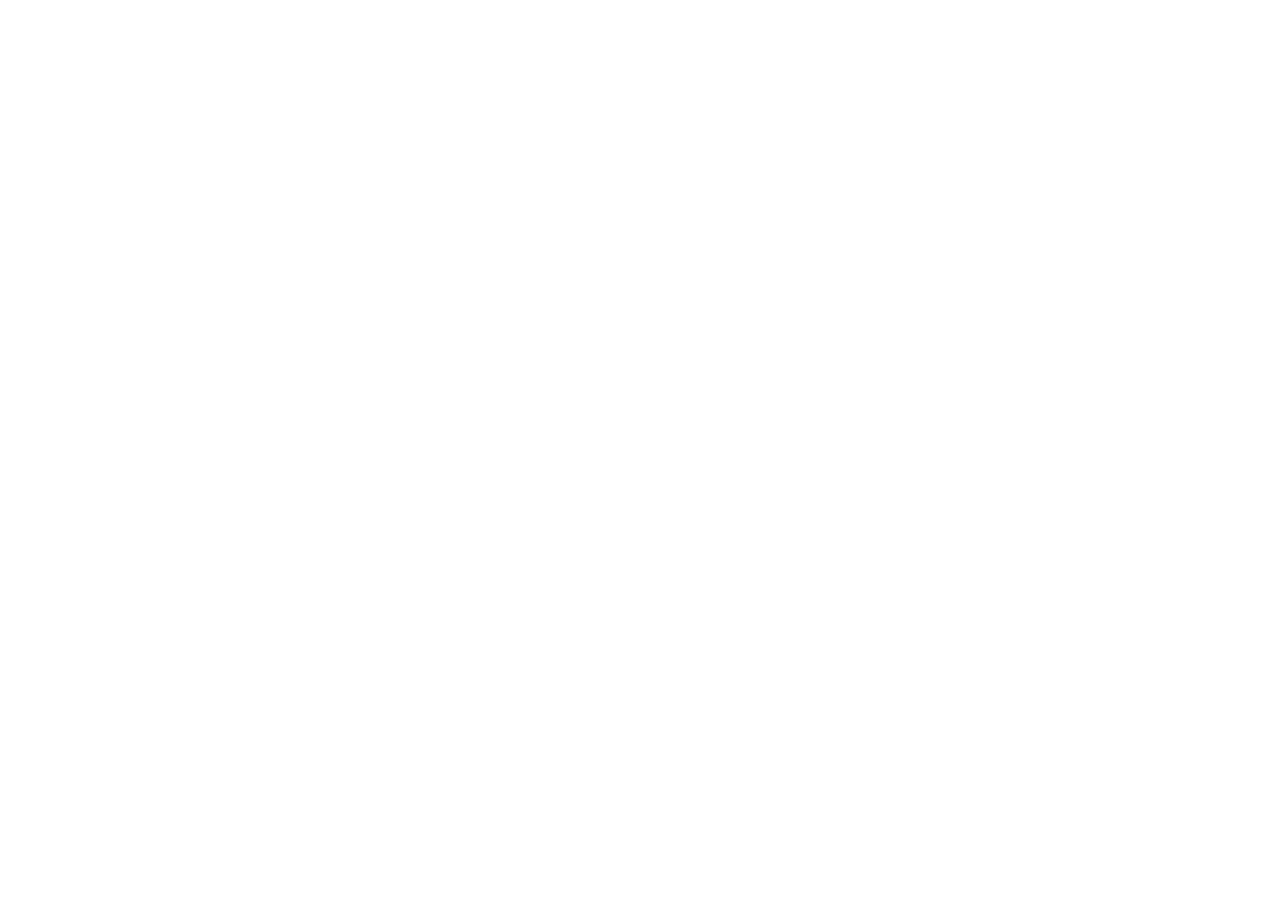
==== index.html @ 9ab09c22 "Initial Commit" ====
<!DOCTYPE html>
<html lang="en">
<head>
    <meta charset="UTF-8" />
    <title>Allyson Vue</title>
    <!--
        Name: Allyson Kaab-Hli Vue
        Date: 12/7/2023
        File name: index.html
     -->
</head>
<body>
    <header></header>
    <footer></footer>
</body>
</html>
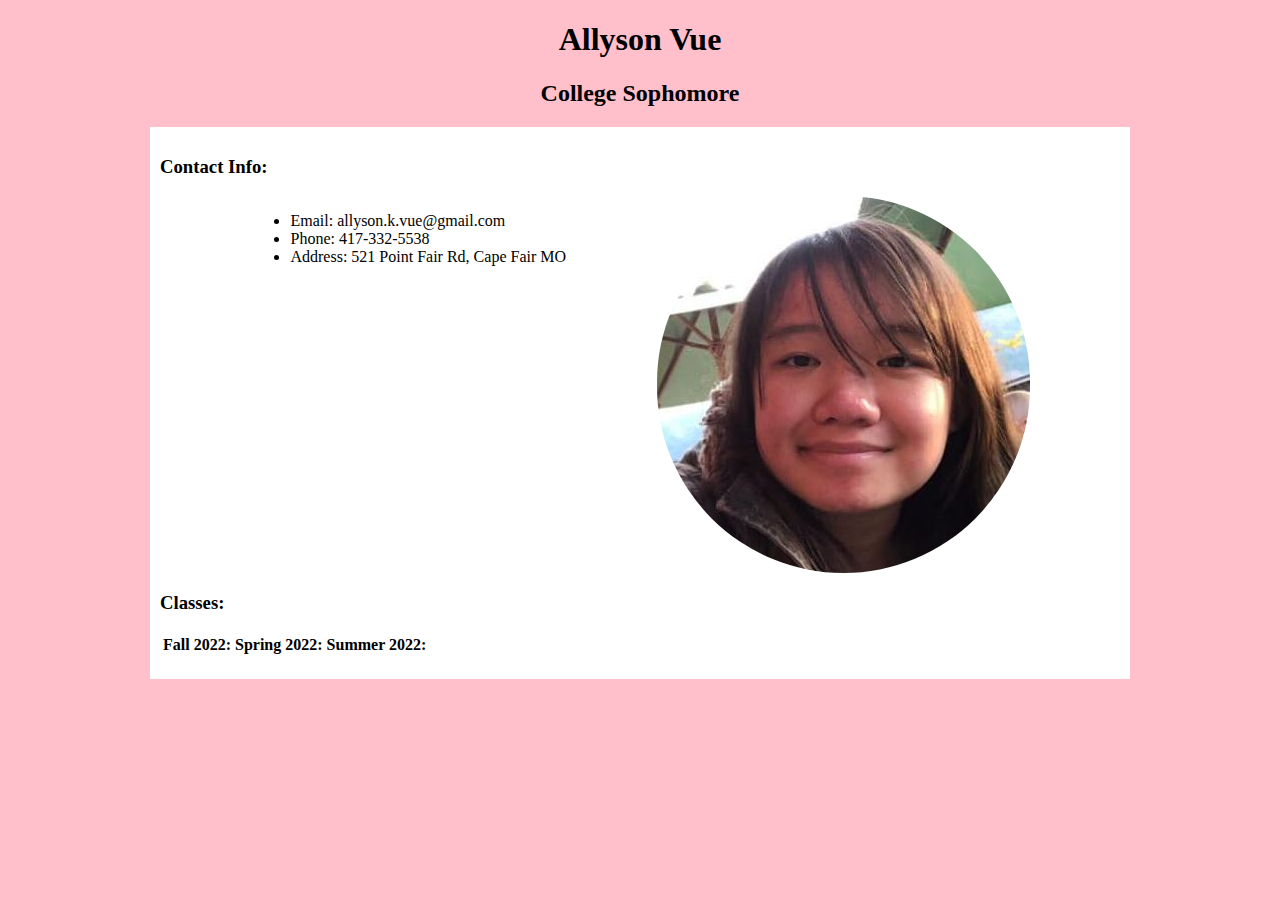
==== commit ab531ff1: "Edited index.html and styles.css" ====
--- a/index.html
+++ b/index.html
@@ -8,9 +8,50 @@
         Date: 12/7/2023
         File name: index.html
      -->
+     <meta name="viewport" content="width=device-width, initial-scale=1">
+     <link href="styles.css" rel="stylesheet">
 </head>
 <body>
-    <header></header>
+    <header><h1>Allyson Vue</h1>
+    <h2>College Sophomore</h2></header>
+<div id="Main_Page">
+    <h3>Contact Info:</h3>
+    <section id="Student_Info">
+        <div id="Contact_Info">
+            <ul>
+                <li>Email: allyson.k.vue@gmail.com</li>
+                <li>Phone: 417-332-5538</li>
+                <li>Address: 521 Point Fair Rd, Cape Fair MO</li>
+            </ul>
+        </div>
+        <img id="AllysonPic" src="allysonvue.JPG" alt="Allyson Vue">
+    </section>
+    <h3>Classes:</h3>
+    <section id="Classes">
+        <table id="Year_One">
+            <tr>
+                <th>Fall 2022:</th>
+                <th>Spring 2022:</th>
+                <th>Summer 2022:</th>
+            </tr>
+            <tr>
+                <td></td>
+                <td></td>
+                <td></td>
+            </tr>
+            <tr>
+                <td></td>
+                <td></td>
+                <td></td>
+            </tr>
+            <tr>
+                <td></td>
+                <td></td>
+                <td></td>
+            </tr>
+        </table>
+    </section>
+</div>
     <footer></footer>
 </body>
 </html>--- a/styles.css
+++ b/styles.css
@@ -0,0 +1,42 @@
+/*
+Name: Allyson Kaab-Hli Vue
+Date: 12/7/2023
+Filename: styles.css
+*/
+
+
+html {
+    background: pink;
+}
+
+body {
+    margin: auto;
+    padding: auto;
+}
+
+h1 {
+    text-align: center;
+}
+
+h2 {
+    text-align: center;
+}
+
+#Main_Page {
+    margin-left: auto;
+    margin-right: auto;
+    background: white;
+    padding: 10px;
+    max-width: 960px;
+}
+
+#Student_Info {
+    display: flex;
+    display: -webkit-flex;
+    flex-flow: row nowrap;
+    justify-content: space-evenly;
+}
+
+#AllysonPic {
+    border-radius: 250px;
+}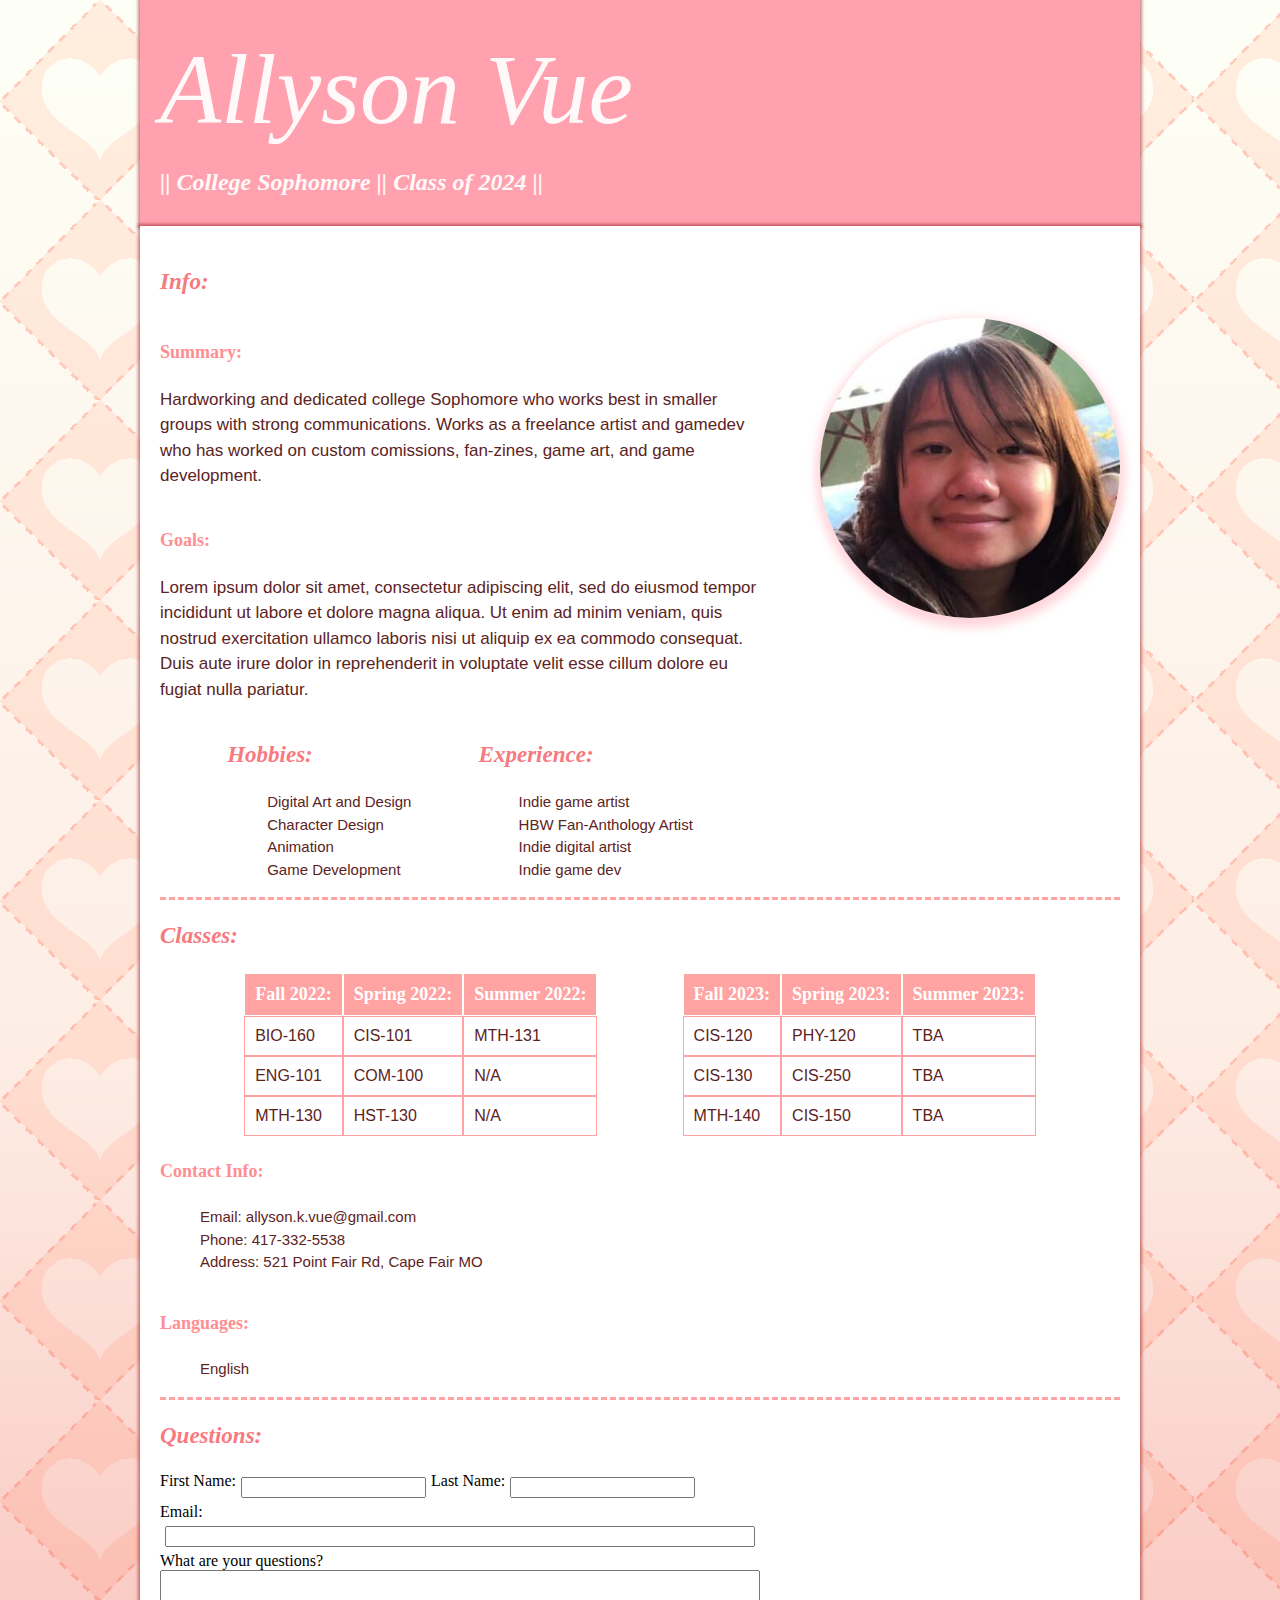
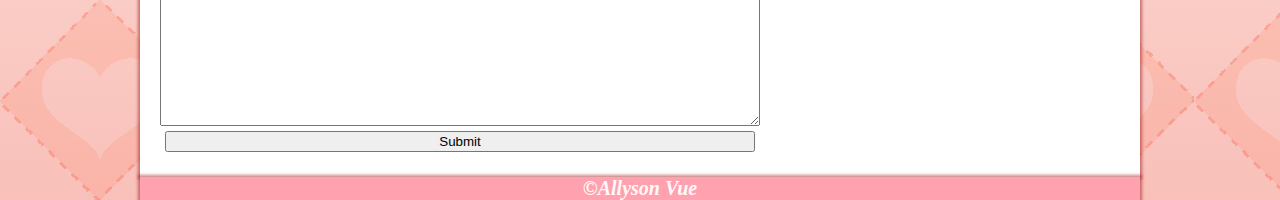
==== commit 888e346e: "Added thankyou.html and edited index.html and styles.css" ====
--- a/index.html
+++ b/index.html
@@ -13,18 +13,47 @@
 </head>
 <body>
     <header><h1>Allyson Vue</h1>
-    <h2>College Sophomore</h2></header>
+    <h2>|| College Sophomore || Class of 2024 ||</h2></header>
 <div id="Main_Page">
-    <h3>Contact Info:</h3>
-    <section id="Student_Info">
-        <div id="Contact_Info">
+    <h3>Info:</h3>        
+    <section id="Top_Sect">
+    <img id="AllysonPic" src="allysonvue.JPG" alt="Allyson Vue"> 
+    <div id="Student_Info">
+        <div id="Summary">
+            <h4>Summary:</h4>
+                <p>Hardworking and dedicated college Sophomore who works best in smaller groups with strong communications.
+                Works as a freelance artist and gamedev who has worked on custom comissions, fan-zines, game art, and game
+                development.
+                </p>
+        </div>
+        <div id="Goals">
+            <h4>Goals:</h4>
+            <p>Lorem ipsum dolor sit amet, consectetur adipiscing elit, sed do eiusmod tempor 
+            incididunt ut labore et dolore magna aliqua. Ut enim ad minim veniam, quis nostrud 
+            exercitation ullamco laboris nisi ut aliquip ex ea commodo consequat. Duis aute irure
+            dolor in reprehenderit in voluptate velit esse cillum dolore eu fugiat nulla pariatur.</p>
+        </div>
+        <section id="Hob_n_Exp">
+        <div id="Hobbies">
+            <h3>Hobbies:</h3>
             <ul>
-                <li>Email: allyson.k.vue@gmail.com</li>
-                <li>Phone: 417-332-5538</li>
-                <li>Address: 521 Point Fair Rd, Cape Fair MO</li>
+                <li>Digital Art and Design</li>
+                <li>Character Design</li>
+                <li>Animation</li>
+                <li>Game Development</li>
             </ul>
         </div>
-        <img id="AllysonPic" src="allysonvue.JPG" alt="Allyson Vue">
+        <div id="Experience">
+            <h3>Experience:</h3>
+            <ul>
+                <li>Indie game artist</li>
+                <li>HBW Fan-Anthology Artist</li>
+                <li>Indie digital artist</li>
+                <li>Indie game dev</li>
+            </ul>
+        </div>
+    </div>
+    </section>   
     </section>
     <h3>Classes:</h3>
     <section id="Classes">
@@ -35,23 +64,80 @@
                 <th>Summer 2022:</th>
             </tr>
             <tr>
-                <td></td>
-                <td></td>
-                <td></td>
+                <td>BIO-160</td>
+                <td>CIS-101</td>
+                <td>MTH-131</td>
             </tr>
             <tr>
-                <td></td>
-                <td></td>
-                <td></td>
+                <td>ENG-101</td>
+                <td>COM-100</td>
+                <td>N/A</td>
             </tr>
             <tr>
-                <td></td>
-                <td></td>
-                <td></td>
+                <td>MTH-130</td>
+                <td>HST-130</td>
+                <td>N/A</td>
+
+            </tr>
+        </table>
+        <table id="Year_Two">
+            <tr>
+                <th>Fall 2023:</th>
+                <th>Spring 2023:</th>
+                <th>Summer 2023:</th>
+            </tr>
+            <tr>
+                <td>CIS-120</td>
+                <td>PHY-120</td>
+                <td>TBA</td>
+            </tr>
+            <tr>
+                <td>CIS-130</td>
+                <td>CIS-250</td>
+                <td>TBA</td>
+            </tr>
+            <tr>
+                <td>MTH-140</td>
+                <td>CIS-150</td>
+                <td>TBA</td>
             </tr>
         </table>
     </section>
+
+    <div id="Con_n_Lan">
+                    <div id="Contact_Info">
+            <h4>Contact Info:</h4>
+            <ul>
+                <li>Email: allyson.k.vue@gmail.com</li>
+                <li>Phone: 417-332-5538</li>
+                <li>Address: 521 Point Fair Rd, Cape Fair MO</li>
+            </ul>
+        </div>
+        <div id="Languages">
+            <h4>Languages:</h4>
+            <ul>
+                <li>English</li>
+            </ul>
+        </div>
+        </div>
+    <section id="Inquiry">
+        <h3>Questions:</h3>
+        <form>
+            <div id="Inq_Name">
+            <label for="Fname">First Name:</label>
+            <input type="text" id="Fname">
+            <label for="Lname">Last Name:</label>
+            <input type="text" id="Lname">
+            </div>
+            <label for="Inq_Email">Email:</label>
+            <input type="email" id="Inq_Email">
+            <label for="Question">What are your questions?</label>
+            <textarea name="Question" cols="20" rows="10"></textarea>
+            <input type="submit">
+        </form>
+    </section>
+    
 </div>
-    <footer></footer>
+<footer>©Allyson Vue</footer>
 </body>
 </html>--- a/styles.css
+++ b/styles.css
@@ -6,7 +6,9 @@
 
 
 html {
-    background: pink;
+    background: 
+    linear-gradient(to bottom, rgba(0, 0, 0, 0) 0%, rgba(255, 15, 15, 0.075) 59%, #eb00003f 100%),
+    url(HeartPatt.png);
 }
 
 body {
@@ -14,29 +16,203 @@
     padding: auto;
 }
 
+header {
+    color: rgb(255, 249, 249);
+    background: rgb(255, 161, 174);
+    box-shadow: 0px 0px 3px 2px rgba(146, 0, 7, 0.473);
+    margin-right: auto;
+    margin-left: auto;
+    margin-bottom: 0px;
+    padding-left: 20px;
+    padding-right: 20px;
+    padding-top: 10px;
+    padding-bottom: 10px;
+    width: 960px;
+    text-align: center;
+    font-family: Baskerville, "Baskerville Old Face", "Hoefler Text", Garamond, "Times New Roman", serif;
+    font-weight: lighter;
+    font-style: italic;
+    text-align: left;
+}
+
 h1 {
-    text-align: center;
-}
-
-h2 {
-    text-align: center;
-}
-
+    font-size: 100px;
+    font-family: "Brush Script MT", cursive;
+    font-weight: lighter;
+    font-style: italic;
+    text-align: left;
+    line-height: 0.25;
+}
+
+
+h3 {
+    font-size: 23px;
+    color: rgb(247, 122, 128);
+    font-style: italic;
+    font-family: Baskerville, "Baskerville Old Face", "Hoefler Text", Garamond, "Times New Roman", serif;
+}
+
+h4 {
+    color: rgb(255, 142, 147);
+    font-size: 18px;
+    font-family: Baskerville, "Baskerville Old Face", "Hoefler Text", Garamond, "Times New Roman", serif;
+}
+
+p {
+    color: rgb(92, 35, 35);
+    font-family: Verdana, Geneva, Tahoma, sans-serif;
+    font-weight: lighter;
+    font-size: 17px;
+    line-height: 1.5;
+}
+
+li {
+    color: rgb(92, 35, 35);
+    font-family: Verdana, Geneva, Tahoma, sans-serif;
+    font-weight: lighter;
+    font-size: 15px;
+    line-height: 1.5;
+    list-style: none;
+}
+
+/*Sections*/
 #Main_Page {
+    box-shadow: 0px 0px 3px 2px rgba(146, 0, 7, 0.473);
     margin-left: auto;
     margin-right: auto;
     background: white;
+    padding: 20px;
+    max-width: 960px;
+}
+
+#Top_Sect {
+    border-bottom: rgb(255, 163, 163) dashed 3px;
+}
+
+#Student_Info {
+    display: flex;
+    display: -webkit-flex;
+    flex-flow: column wrap;
+    justify-content: space-evenly;
+    max-width: 600px;
+}
+
+#Classes {
+    display: flex;
+    display: -webkit-flex;
+    flex-flow: row nowrap;
+    justify-content: space-evenly;
+    margin: 0px;
+}
+
+#Hob_n_Exp {
+    display: flex;
+    display: -webkit-flex;
+    flex-flow: row nowrap;
+    justify-content: space-evenly;
+}
+
+#Con_n_Lan {
+    display: flex;
+    display: -webkit-flex;
+    flex-flow: column nowrap;
+    justify-content: space-evenly;
+    border-bottom: rgb(255, 163, 163) dashed 3px;
+}
+
+/*Img*/
+
+#AllysonPic {
+    width: 300px;
+    height: 300px;
+    border-radius: 250px;
+    box-shadow: 0px 5px 10px 5px rgba(255, 161, 174, 0.432);
+    float: right;
+}
+
+/*Tables*/
+th {
+    font-family: Baskerville, "Baskerville Old Face", "Hoefler Text", Garamond, "Times New Roman", serif;
+    color: white;
+    background: rgb(255, 163, 163);
+    font-size: 18px;
     padding: 10px;
-    max-width: 960px;
-}
-
-#Student_Info {
+    margin: 0px;
+}
+
+td {
+    color: rgb(92, 35, 35);
+    font-family: Verdana, Geneva, Tahoma, sans-serif;
+    font-weight: 100;
+    font-size: 16px;
+    outline: rgb(255, 163, 163) solid 1px;
+    padding: 10px;
+}
+
+/*Form*/
+form {
+    display: flex;
+    display: -webkit-flex;
+    flex-flow: column nowrap;
+    justify-content: flex-start;
+    max-width: 600px;
+}
+
+#Inq_Name {
     display: flex;
     display: -webkit-flex;
     flex-flow: row nowrap;
-    justify-content: space-evenly;
-}
-
-#AllysonPic {
-    border-radius: 250px;
+}
+
+input {
+    margin: 5px;
+}
+
+/*Footer*/
+footer {
+    font-family: Baskerville, "Baskerville Old Face", "Hoefler Text", Garamond, "Times New Roman", serif;
+    font-weight: bold;
+    font-style: italic;
+    font-size: 20px;
+    margin-left: auto;
+    margin-right: auto;
+    color: rgb(255, 249, 249);
+    background: rgb(255, 161, 174);
+    box-shadow: 0px 0px 3px 2px rgba(146, 0, 7, 0.473);
+    text-align: center;
+    width: 1000px;
+}
+
+/*Viewport changes*/
+
+@media screen and (max-width: 875px) {
+    header {
+        width: auto;
+    }
+
+    footer {
+        width: auto;
+    }
+
+
+    #Top_Sect {
+        display: flex;
+        display: -webkit-flex;
+        flex-flow: column wrap;
+    }
+
+    #AllysonPic {
+        align-self: center;
+    }
+
+    #Classes {
+        display: flex;
+        display: -webkit-flex;
+        flex-flow: column wrap;
+    }
+
+    table {
+        margin: 5px;
+    }
+
 }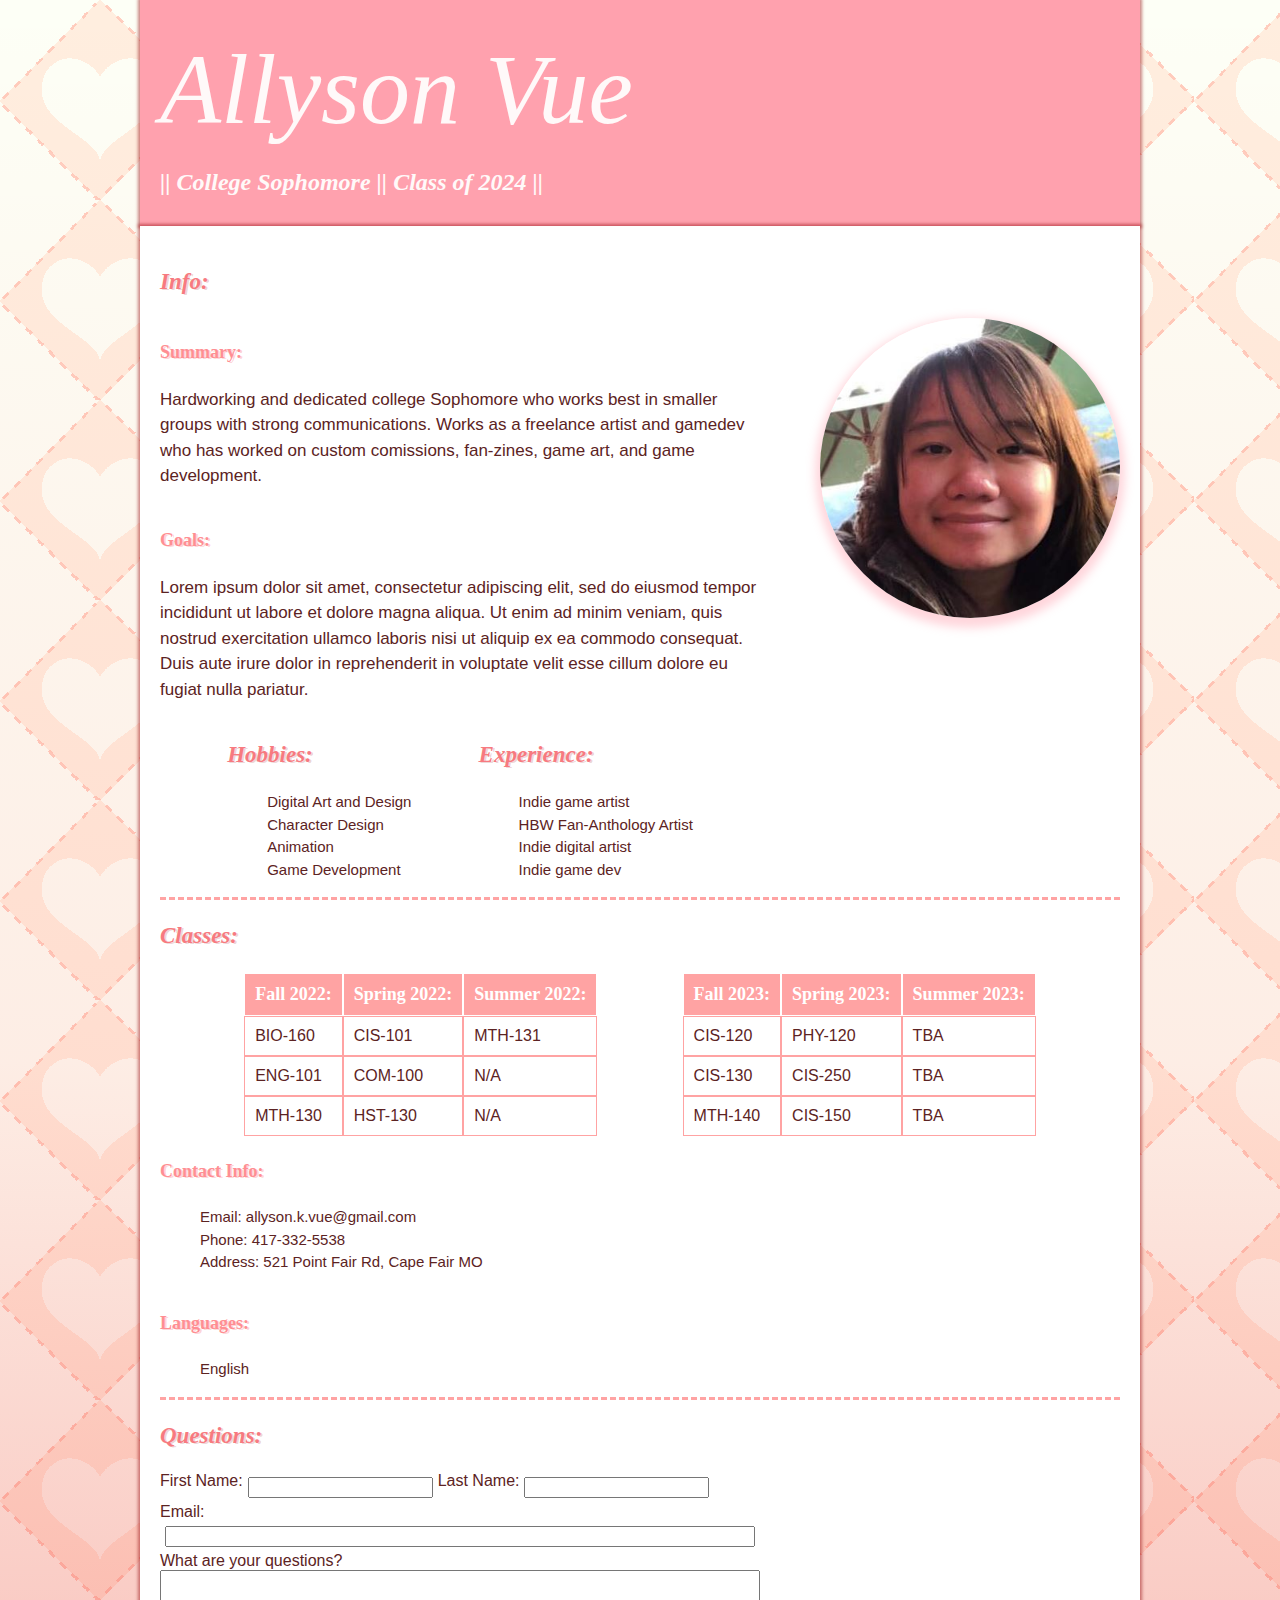
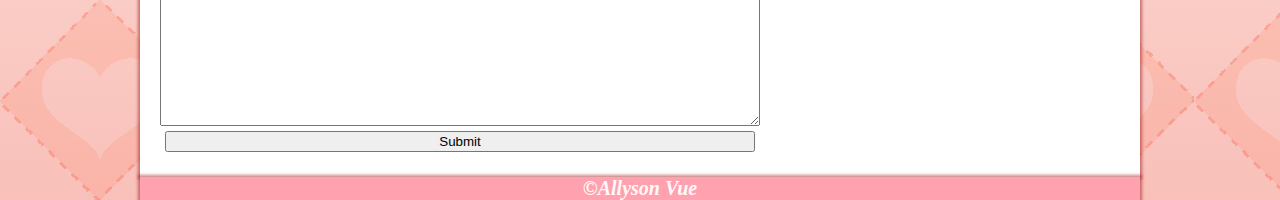
==== commit 047c9197: "Validated index.html, thankyou.html, and styles.css and edited accordingly." ====
--- a/index.html
+++ b/index.html
@@ -122,7 +122,7 @@
         </div>
     <section id="Inquiry">
         <h3>Questions:</h3>
-        <form>
+        <form method="get" action="thankyou.html">
             <div id="Inq_Name">
             <label for="Fname">First Name:</label>
             <input type="text" id="Fname">
--- a/styles.css
+++ b/styles.css
@@ -9,6 +9,8 @@
     background: 
     linear-gradient(to bottom, rgba(0, 0, 0, 0) 0%, rgba(255, 15, 15, 0.075) 59%, #eb00003f 100%),
     url(HeartPatt.png);
+    background-size: auto;
+    background-repeat: no-repeat, repeat;
 }
 
 body {
@@ -50,12 +52,14 @@
     color: rgb(247, 122, 128);
     font-style: italic;
     font-family: Baskerville, "Baskerville Old Face", "Hoefler Text", Garamond, "Times New Roman", serif;
+    text-shadow: 2px 1px rgba(146, 0, 7, 0.171);
 }
 
 h4 {
     color: rgb(255, 142, 147);
     font-size: 18px;
     font-family: Baskerville, "Baskerville Old Face", "Hoefler Text", Garamond, "Times New Roman", serif;
+    text-shadow: 2px 1px rgba(236, 0, 12, 0.171);
 }
 
 p {
@@ -120,6 +124,42 @@
     border-bottom: rgb(255, 163, 163) dashed 3px;
 }
 
+/*Thank you*/
+
+#Thank_You {
+    text-align: center;
+    padding-top: 10px;
+    padding-bottom: 478px;
+    padding-top: 50px;
+}
+
+#Thank_You > h2 {
+    font-family: Baskerville, "Baskerville Old Face", "Hoefler Text", Garamond, "Times New Roman", serif;
+    font-weight: lighter;
+    text-shadow: 2px 1px rgba(146, 0, 7, 0.171);
+    font-size: 40px;
+    color: rgb(247, 122, 128);
+    line-height: 0.25;
+}
+
+#Thank_You > p {
+    font-size: 20px;
+}
+
+#Return {
+    font-family: Verdana, Geneva, Tahoma, sans-serif;
+    color: rgb(255, 249, 249);
+    background: rgb(255, 142, 147);
+    border-radius: 10px;
+    padding: 10px;
+    margin: 20px;
+    text-decoration: none;
+}
+
+#Return :visited {
+    color: rgb(255, 249, 249);
+}
+
 /*Img*/
 
 #AllysonPic {
@@ -151,6 +191,9 @@
 
 /*Form*/
 form {
+    color: rgb(92, 35, 35);
+    font-family: Verdana, Geneva, Tahoma, sans-serif;
+    font-weight: lighter;
     display: flex;
     display: -webkit-flex;
     flex-flow: column nowrap;
@@ -215,4 +258,10 @@
         margin: 5px;
     }
 
+    #Inq_Name {
+        display: flex;
+        display: -webkit-flex;
+        flex-flow: column wrap;
+    }
+
 }